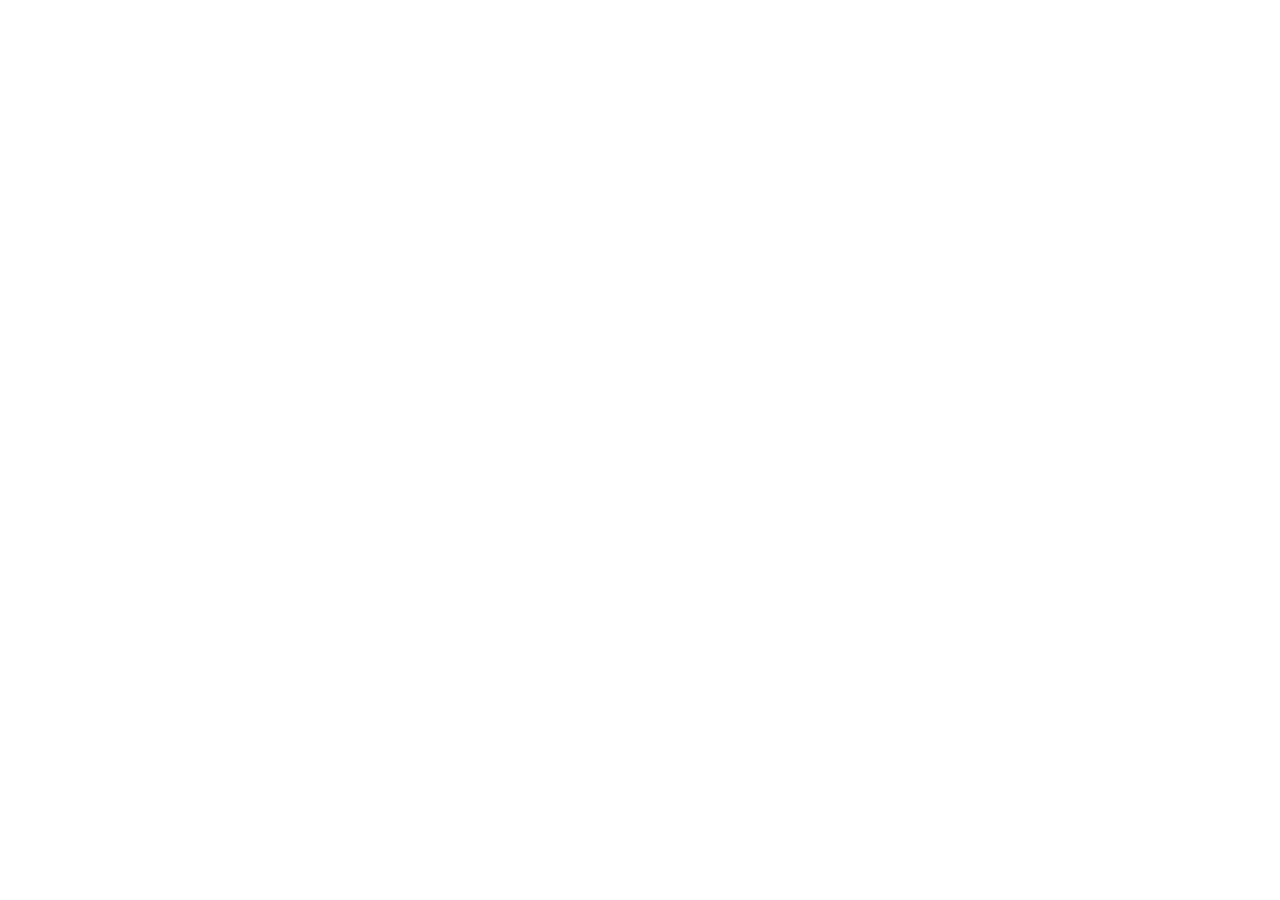
==== html/drum-picker.html @ a2e23241 "Rename drum-picker (3).html to drum-picker.html" ====
<!DOCTYPE html>
<html lang="ko">
<head>
<meta charset="UTF-8">
<meta name="viewport" content="width=device-width, initial-scale=1.0">
<title>Morning Call Drum Picker</title>
<style>
  * { box-sizing: border-box; margin: 0; padding: 0; }

  body {
    display: flex;
    align-items: center;
    justify-content: center;
    min-height: 100vh;
    background: #fff;
    font-family: -apple-system, BlinkMacSystemFont, 'Segoe UI', sans-serif;
  }

  .morning_call {
    display: flex;
    align-items: center;
    justify-content: center;
    touch-action: none;
    user-select: none;
    position: relative;
  }

  .col {
    width: 33.333%;
    max-width: 90px;
    height: 186px;
    overflow: hidden;
    position: relative;
  }

  .drum-inner {
    display: flex;
    flex-direction: column;
    align-items: center;
  }

  .drum-item {
    flex-shrink: 0;
    display: flex;
    align-items: center;
    justify-content: center;
    width: 90px;
    height: 63px;
    font-size: 50px;
    font-weight: 600;
    color: #e2e2e2;
    cursor: grab;
    transform-style: preserve-3d;
    transition: color 0.2s, transform 0.2s;
  }
  .drum-item.near     { color: #bbb; }
  .drum-item.selected { color: #333; }

  .col.ampm .drum-item {
    font-size: 18px;
    font-weight: 600;
    letter-spacing: -0.36px;
  }

  .col.hour .drum-item {
    justify-content: flex-end;
    padding: 0 20px;
  }

  .colon {
    font-size: 60px;
  }

  .col::before,
  .col::after {
    content: '';
    position: absolute;
    left: 0; right: 0;
    height: 63px;
    z-index: 2;
    pointer-events: none;
  }
  .col::before {
    top: 0;
    background: linear-gradient(to bottom, #fff 0%, transparent 100%);
  }
  .col::after {
    bottom: 0;
    background: linear-gradient(to top, #fff 0%, transparent 100%);
  }

</head>
<body>

<div class="morning_call">
  <div class="col ampm" id="drum-ampm">
    <div class="drum-inner" id="inner-ampm"></div>
  </div>
  <div class="col hour" id="drum-hour">
    <div class="drum-inner" id="inner-hour"></div>
  </div>
  <span class="colon">:</span>
  <div class="col" id="drum-min">
    <div class="drum-inner" id="inner-min"></div>
  </div>
</div>

<script>
const ITEM_H = 63;

/* ── 드래그 attach (관성 포함) ── */
function attachDrag(col, getIdx, setIdx, redraw, snap, clamp = v => v) {
  let startY   = 0;
  let startIdx = 0;
  let dragging = false;
  let lastY    = 0;
  let lastTime = 0;
  let velocity = 0;  // px/ms
  let rafId    = null;

  const cancelMomentum = () => {
    if (rafId) { cancelAnimationFrame(rafId); rafId = null; }
  };

  const runMomentum = () => {
    cancelMomentum();
    let vel      = velocity / ITEM_H;  // idx/ms
    const friction = 0.92;
    const minVel   = 0.001;

    const step = () => {
      vel *= friction;
      if (Math.abs(vel) < minVel) { snap(); return; }
      setIdx(clamp(getIdx() + vel * 16));
      redraw(false);
      rafId = requestAnimationFrame(step);
    };
    rafId = requestAnimationFrame(step);
  };

  col.addEventListener('pointerdown', e => {
    cancelMomentum();
    startY   = e.clientY;
    lastY    = e.clientY;
    lastTime = e.timeStamp;
    startIdx = getIdx();
    velocity = 0;
    dragging = true;
    col.setPointerCapture(e.pointerId);
  });

  col.addEventListener('pointermove', e => {
    if (!dragging) return;
    const dt = e.timeStamp - lastTime;
    if (dt > 0) velocity = (lastY - e.clientY) / dt;
    lastY    = e.clientY;
    lastTime = e.timeStamp;
    setIdx(clamp(startIdx + (startY - e.clientY) / ITEM_H));
    redraw(false);
  });

  col.addEventListener('pointerup', () => {
    if (!dragging) return;
    dragging = false;
    if (Math.abs(velocity) > 0.3) runMomentum();
    else snap();
  });

  col.addEventListener('wheel', e => {
    e.preventDefault();
    cancelMomentum();
    setIdx(clamp(getIdx() + (e.deltaY > 0 ? 1 : -1)));
    snap();
  }, { passive: false });
}

/* ── 무한 드럼 ── */
function buildInfiniteDrum(colId, innerId, items, initIdx, onChange) {
  const col   = document.getElementById(colId);
  const inner = document.getElementById(innerId);
  let idx          = initIdx;
  let renderedBase = null;

  const buildDOM = (base) => {
    inner.innerHTML = '';
    renderedBase = base;
    for (let i = base - 2; i <= base + 2; i++) {
      const realIdx = ((i % items.length) + items.length) % items.length;
      const div = document.createElement('div');
      div.className = 'drum-item';
      div.style.height = ITEM_H + 'px';
      div.textContent = items[realIdx];
      inner.appendChild(div);
    }
  };

  const updateSelected = () => {
    const ch   = inner.children;
    const base = renderedBase;
    for (let i = 0; i < ch.length; i++) {
      const dist = Math.abs((base - 2 + i) - idx);
      ch[i].className =
        'drum-item' +
        (dist < 0.5 ? ' selected' : dist < 1.5 ? ' near' : '');
    }
  };

  const applyTranslate = (animated) => {
    const ty = -ITEM_H * 2 + (renderedBase - idx) * ITEM_H;
    if (animated) {
      inner.style.transition = 'transform 0.18s cubic-bezier(0.22,1,0.36,1)';
      // 다음 프레임 후 transition 제거
      const onEnd = () => {
        inner.style.transition = '';
        inner.removeEventListener('transitionend', onEnd);
      };
      inner.addEventListener('transitionend', onEnd);
    } else {
      inner.style.transition = '';
    }
    inner.style.transform = `translateY(${ty}px)`;
  };

  const redraw = (full = true) => {
    const base = Math.round(idx);
    if (full || renderedBase === null || Math.abs(base - renderedBase) >= 2) {
      buildDOM(base);
    }
    applyTranslate(false);
    updateSelected();
  };

  const snap = () => {
    idx = Math.round(idx);
    const real = ((idx % items.length) + items.length) % items.length;
    buildDOM(idx);
    applyTranslate(true);
    updateSelected();
    onChange(real, idx);
  };

  attachDrag(col, () => idx, v => (idx = v), redraw, snap);

  // 초기화
  buildDOM(Math.round(idx));
  inner.style.transform = `translateY(${-ITEM_H * 2}px)`;
  updateSelected();

  return {
    forceIdx(i) {
      idx = i;
      buildDOM(Math.round(idx));
      applyTranslate(true);
      updateSelected();
    }
  };
}

/* ── 유한 드럼 ── */
function buildFiniteDrum(colId, innerId, items, initIdx, onChange) {
  const col   = document.getElementById(colId);
  const inner = document.getElementById(innerId);
  let idx          = initIdx;
  let renderedBase = null;

  const clamp = v => Math.max(0, Math.min(items.length - 1, v));

  // 전체 아이템을 한 번만 렌더, 빈칸 없이
  const buildDOM = (base) => {
    inner.innerHTML = '';
    renderedBase = base;
    for (let i = 0; i < items.length; i++) {
      const div = document.createElement('div');
      div.className = 'drum-item';
      div.style.height = ITEM_H + 'px';
      div.textContent = items[i];
      inner.appendChild(div);
    }
  };

  const updateSelected = () => {
    const ch = inner.children;
    for (let i = 0; i < ch.length; i++) {
      const dist = Math.abs(i - idx);
      ch[i].className =
        'drum-item' +
        (dist < 0.5 ? ' selected' : dist < 1.5 ? ' near' : '');
    }
  };

  // 전체 아이템 렌더 방식: idx번 아이템이 뷰포트 중앙에 오도록
  // col 높이 189 = 3*ITEM_H → 중앙 y = ITEM_H
  // inner top offset = ITEM_H - idx * ITEM_H
  const applyTranslate = (animated) => {
    const ty = ITEM_H - idx * ITEM_H;
    if (animated) {
      inner.style.transition = 'transform 0.18s cubic-bezier(0.22,1,0.36,1)';
      const onEnd = () => {
        inner.style.transition = '';
        inner.removeEventListener('transitionend', onEnd);
      };
      inner.addEventListener('transitionend', onEnd);
    } else {
      inner.style.transition = '';
    }
    inner.style.transform = `translateY(${ty}px)`;
  };

  const redraw = (full = true) => {
    if (full || renderedBase === null) buildDOM(clamp(Math.round(idx)));
    applyTranslate(false);
    updateSelected();
  };

  const snap = () => {
    idx = clamp(Math.round(idx));
    applyTranslate(true);
    updateSelected();
    onChange(idx);
  };

  attachDrag(col, () => idx, v => (idx = clamp(v)), redraw, snap, clamp);

  // 초기화
  buildDOM(clamp(Math.round(idx)));
  applyTranslate(false);
  updateSelected();

  return {
    forceIdx(i) {
      idx = clamp(i);
      applyTranslate(true);
      updateSelected();
    }
  };
}

/* ── 데이터 ── */
const hourItems = Array.from({ length: 12 }, (_, i) => String(i + 1));
const minItems  = Array.from({ length: 60 }, (_, i) => String(i).padStart(2, '0'));
const ampmItems = ['오전', '오후'];

let ampmIdx = 0, hourIdx = 0, minIdx = 0, rawHour = 0;

/* ── 생성 ── */
const ampmDrum = buildFiniteDrum('drum-ampm', 'inner-ampm', ampmItems, ampmIdx, i => {
  ampmIdx = i;
});

const initCycle = 0;
const initAmpm  = ampmIdx;

buildInfiniteDrum('drum-hour', 'inner-hour', hourItems, hourIdx, (real, raw) => {
  rawHour  = raw;
  hourIdx  = real;

  const cycleDiff = Math.floor(raw / 12) - initCycle;
  const newAmpm   = (((initAmpm + cycleDiff) % 2) + 2) % 2;

  if (newAmpm !== ampmIdx) {
    ampmIdx = newAmpm;
    ampmDrum.forceIdx(ampmIdx);
  }
});

buildInfiniteDrum('drum-min', 'inner-min', minItems, minIdx, i => {
  minIdx = i;
});
</script>
</body>
</html>
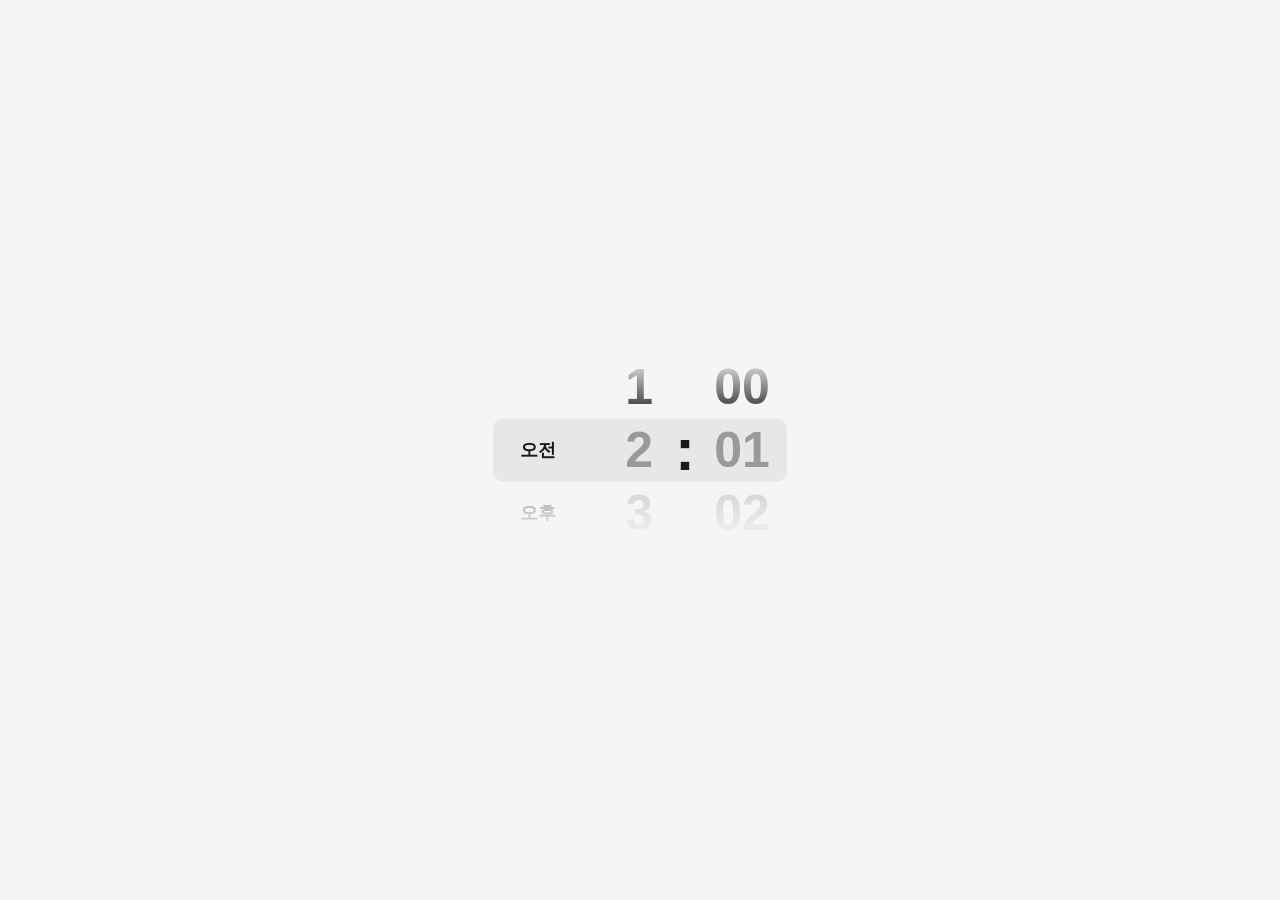
==== commit 56e3b072: "Add files via upload" ====
--- a/html/drum-picker.html
+++ b/html/drum-picker.html
@@ -12,7 +12,7 @@
     align-items: center;
     justify-content: center;
     min-height: 100vh;
-    background: #fff;
+    background: #f5f5f5;
     font-family: -apple-system, BlinkMacSystemFont, 'Segoe UI', sans-serif;
   }
 
@@ -25,18 +25,33 @@
     position: relative;
   }
 
+  /* 선택 영역 하이라이트 */
+  .morning_call::before {
+    content: '';
+    position: absolute;
+    left: 0; right: 0;
+    top: 50%;
+    transform: translateY(-50%);
+    height: 63px;
+    background: rgba(0,0,0,0.06);
+    border-radius: 10px;
+    pointer-events: none;
+    z-index: 0;
+  }
+
   .col {
-    width: 33.333%;
-    max-width: 90px;
-    height: 186px;
+    width: 90px;
+    height: 189px; /* 3 * ITEM_H = 63*3 */
     overflow: hidden;
     position: relative;
+    z-index: 1;
   }
 
   .drum-inner {
     display: flex;
     flex-direction: column;
     align-items: center;
+    /* transition은 snap 시에만 JS로 붙였다 뗌 */
   }
 
   .drum-item {
@@ -48,13 +63,13 @@
     height: 63px;
     font-size: 50px;
     font-weight: 600;
-    color: #e2e2e2;
+    color: #d0d0d0;
     cursor: grab;
-    transform-style: preserve-3d;
-    transition: color 0.2s, transform 0.2s;
-  }
-  .drum-item.near     { color: #bbb; }
-  .drum-item.selected { color: #333; }
+    transition: color 0.15s;
+  }
+
+  .drum-item.near   { color: #999; }
+  .drum-item.selected { color: #1a1a1a; }
 
   .col.ampm .drum-item {
     font-size: 18px;
@@ -69,8 +84,15 @@
 
   .colon {
     font-size: 60px;
-  }
-
+    font-weight: 600;
+    color: #1a1a1a;
+    line-height: 1;
+    margin: 0 2px;
+    position: relative;
+    z-index: 1;
+  }
+
+  /* 위아래 페이드 */
   .col::before,
   .col::after {
     content: '';
@@ -82,13 +104,13 @@
   }
   .col::before {
     top: 0;
-    background: linear-gradient(to bottom, #fff 0%, transparent 100%);
+    background: linear-gradient(to bottom, #f5f5f5 0%, transparent 100%);
   }
   .col::after {
     bottom: 0;
-    background: linear-gradient(to top, #fff 0%, transparent 100%);
-  }
-
+    background: linear-gradient(to top, #f5f5f5 0%, transparent 100%);
+  }
+</style>
 </head>
 <body>
 
@@ -369,4 +391,3 @@
 </script>
 </body>
 </html>
-
